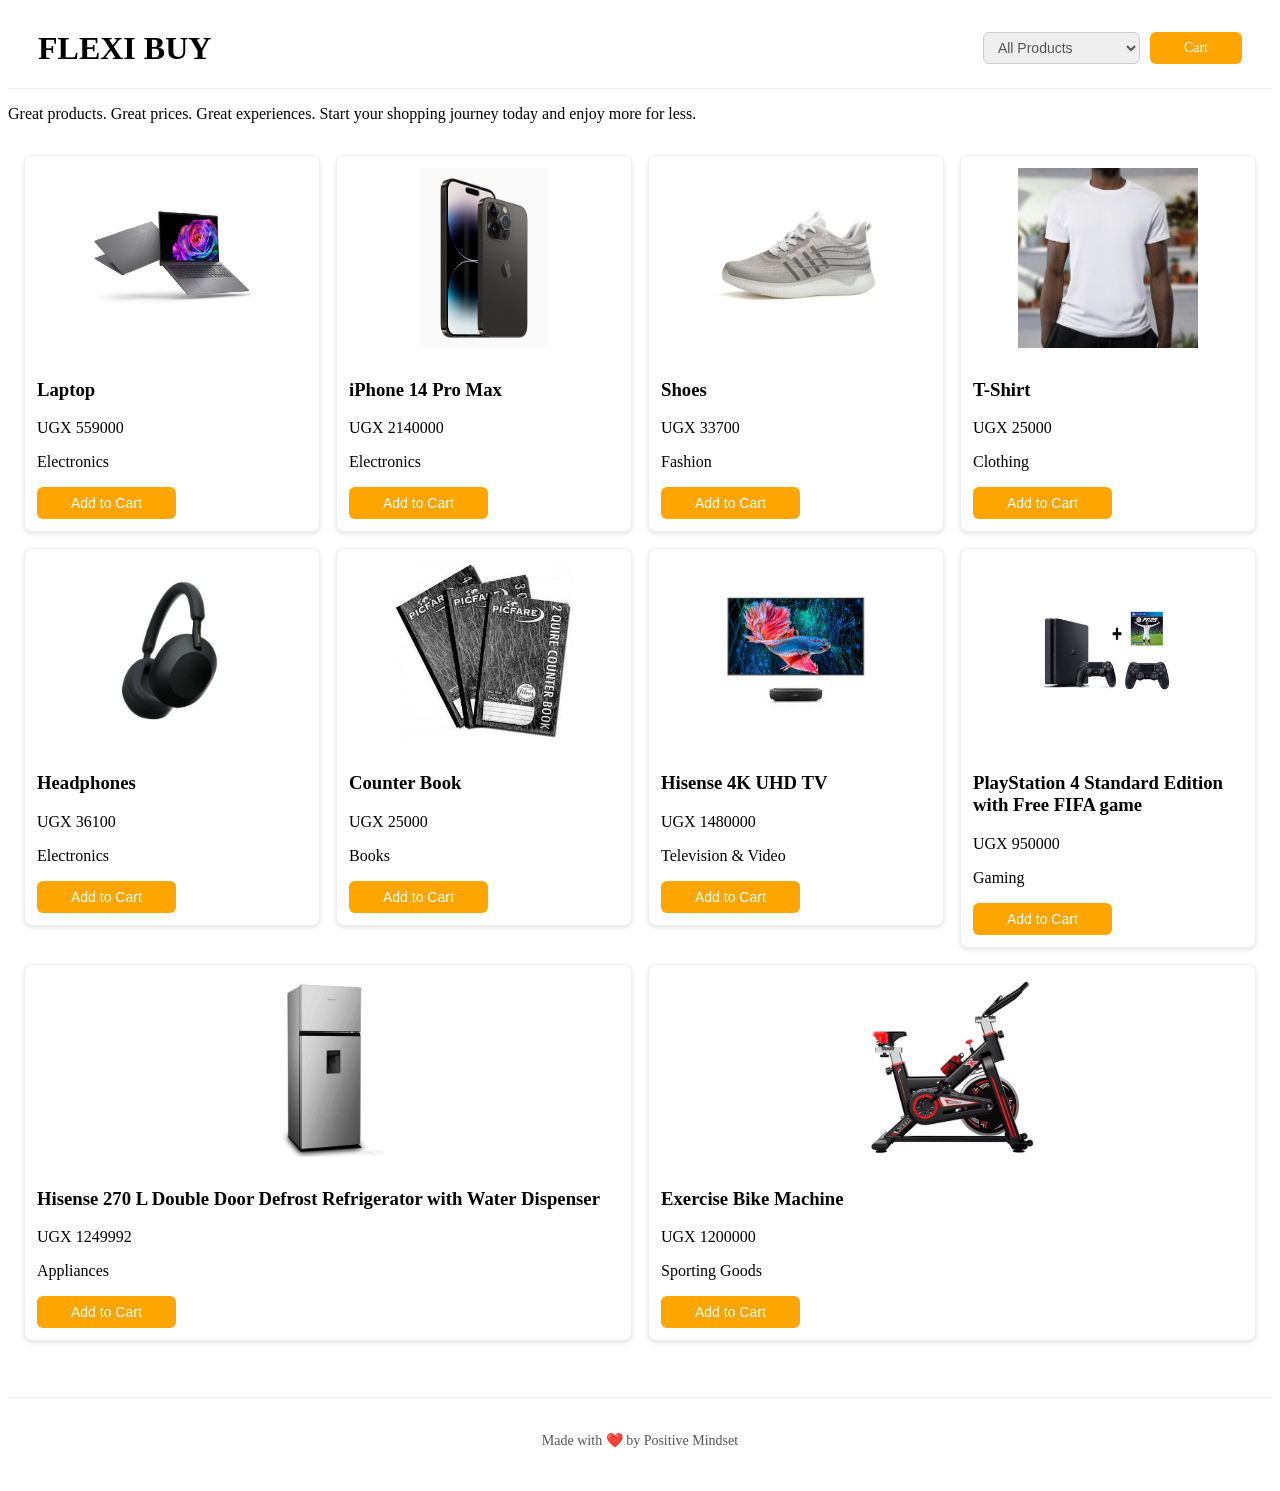
==== index.html @ 044374ae "FIRST UPLOAD BY JOSHUA JORAM KYEWALABYE" ====
<!doctype html>
<html lang="en">
  <head>
    <meta charset="UTF-8" />
    <meta name="viewport" content="width=device-width, initial-scale=1.0" />
    <title>PRODUCTS</title>
    <link rel="stylesheet" href="/css/style.css" />
  </head>
  <body>
    <header>
      <h1>FLEXI BUY</h1>
      <nav>
        <select id="optionsFiltered"></select>
        <a href="cart.html" class="cartBtn">Cart</a>
      </nav>
    </header>
    <!-- <select name="filteredProducts" id="optionsFiltered"></select> -->

    <p>
      Great products. Great prices. Great experiences. Start your shopping
      journey today and enjoy more for less.
    </p>
    <!-- div to hold products  -->
    <div id="product-container"></div>
    <script src="jsfiles/index.js"></script>
    <!-- <script src="jsfiles/cart.js"></script> -->
    <footer>
      <p>Made with ❤️ by Positive Mindset</p>
    </footer>
  </body>
</html>
---- css/style.css ----
header {
  display: flex;
  align-items: center;
  justify-content: space-between;
  padding: 10px 30px;
  border-bottom: 1px solid #eee;
  height: 60px;
  max-height: 90px;
}
body {
  font-family: "Trebuchet MS";
  box-sizing: border-box;
  line-height: normal;
}
nav {
  display: flex;
  gap: 10px;
  align-items: center;
}
#optionsFiltered {
  padding-right: 20px;
}
nav a {
  text-decoration: none;
  color: #555;
  font-size: 14px;
  padding: 6px 12px;
  border-radius: 6px;
}

nav a:hover {
  background: #f5f5f5;
  color: #000;
}

select#optionsFiltered {
  padding: 6px 10px;
  font-size: 14px;
  border: 1px solid #ccc;
  border-radius: 6px;
  color: #555;
  cursor: pointer;
}

/* products layout */

#product-container {
  display: flex;
  flex-wrap: wrap;
  gap: 16px;
  padding: 16px;
}

/* child combinator ">*" ensures only direct children targetted */
#product-container > * {
  flex-basis: 240px; /*sets a minimum size*/
  flex-grow: 1; /*lets items expand to fill space evenly*/
}

/* product card */
.product-card {
  border: 1px solid #eee;
  border-radius: 8px;
  padding: 12px;
  background: #fff;
  box-shadow: 0 2px 4px rgba(0, 0, 0, 0.1); /* softer shadow for subtle depth */
  transition:
    transform 0.3s ease,
    box-shadow 0.3s ease; /* smooth animation */
}

.product-card:hover {
  transform: translateY(-5px); /* lifts the card */
  box-shadow: 0 8px 16px rgba(0, 0, 0, 0.15); /* deeper shadow on hover */
}

/* product image on products page */
.product-img {
  width: 100%;
  height: 180px;
  object-fit: cover;
  border-radius: 6px;
  margin-bottom: 8px;
  object-fit: contain;
}

/* cart item image */
.cart-img {
  width: 80px;
  height: 80px;
  object-fit: cover;
  border-radius: 6px;
  margin-bottom: 8px;
}

/* quantity controls */
.qty-controls {
  display: flex;
  align-items: center;
  gap: 8px;
  margin: 8px 0;
}

.qty-btn {
  width: 28px;
  height: 28px;
  border: 1px solid #ccc;
  border-radius: 4px;
  background: #fff;
  cursor: pointer;
  font-size: 16px;
}

.qty-btn:hover {
  background: #f5f5f5;
}

.qty-display {
  font-size: 14px;
  min-width: 20px;
  text-align: center;
}

/* cart and checkout form layout */
.cart-item-div,
.checkOut-div {
  padding: 16px;
  max-width: 800px;
  margin: 0 auto;
}

/* form styling */
#checkout-form {
  display: flex;
  flex-direction: column;
  gap: 10px;
  max-width: 500px;
  padding: 16px;
  margin: 0 auto;
}

#checkout-form input {
  padding: 8px 10px;
  border: 1px solid #ccc;
  border-radius: 6px;
  font-size: 14px;
}
.add-to-cart,
#remove-item,
.cartBtn {
  padding: 8px 34px;
  background: orange;
  color: #fff;
  border: none;
  border-radius: 6px;
  cursor: pointer;
  font-size: 14px;
}

.add-to-cart:hover {
  background-color: #2c5420; /* darker blue on hover */
  transform: translateY(-2px); /* subtle lift effect */
}

#remove-item:hover {
  background-color: #ea0101; /* darker blue on hover */
  transform: translateY(-2px); /* subtle lift effect */
}

#checkout-form button {
  padding: 10px;
  background: orange;
  color: #fff;
  border: none;
  border-radius: 6px;
  cursor: pointer;
  font-size: 14px;
}

#checkout-form button:hover {
  background: #374151;
}

/* FOOTER STYLING  */
footer {
  text-align: center;
  padding: 20px;
  border-top: 1px solid #eee;
  font-size: 14px;
  color: #555;
  margin-top: 40px;
}
@media (max-width: 480px) {
  header {
    flex-direction: column;
    height: auto;
    gap: 10px;
    padding: 10px;
  }

  #product-container {
    grid-template-columns: repeat(auto-fill, minmax(150px, 1fr));
    gap: 10px;
    padding: 10px;
  }
}
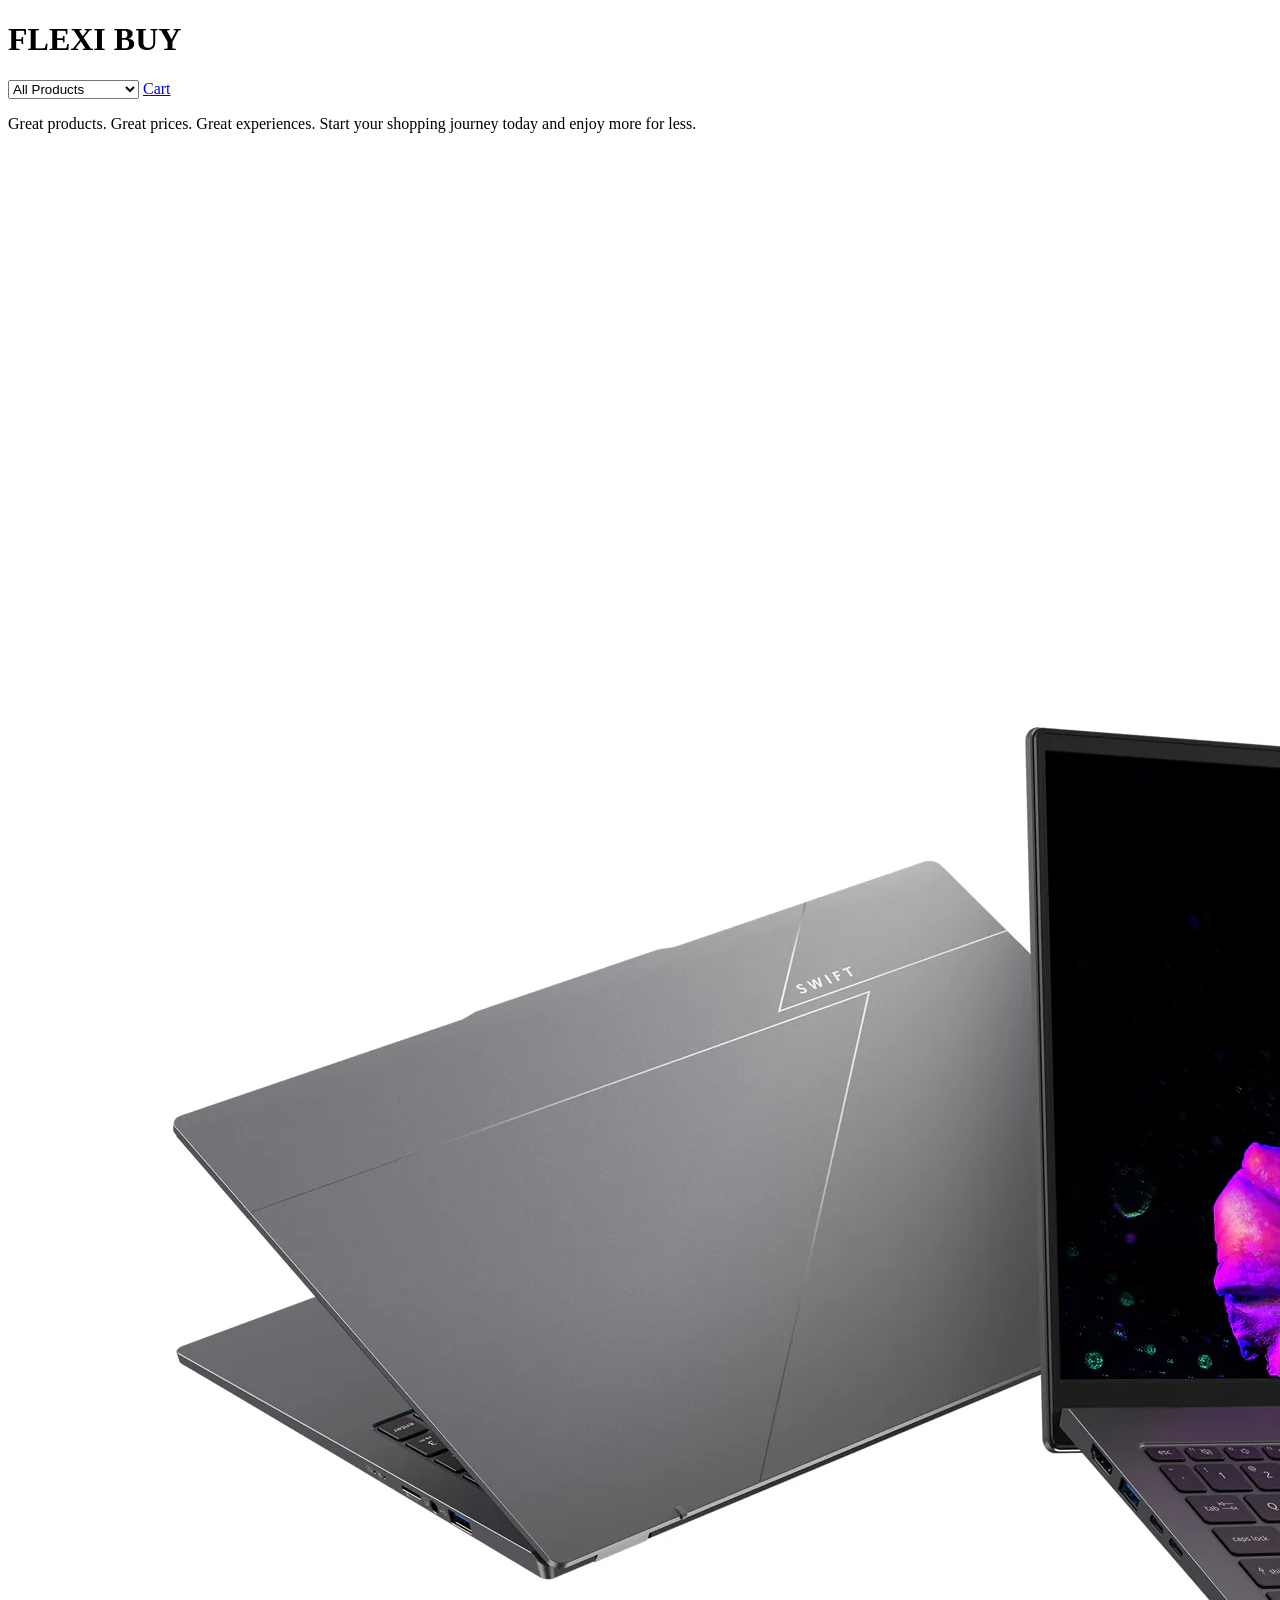
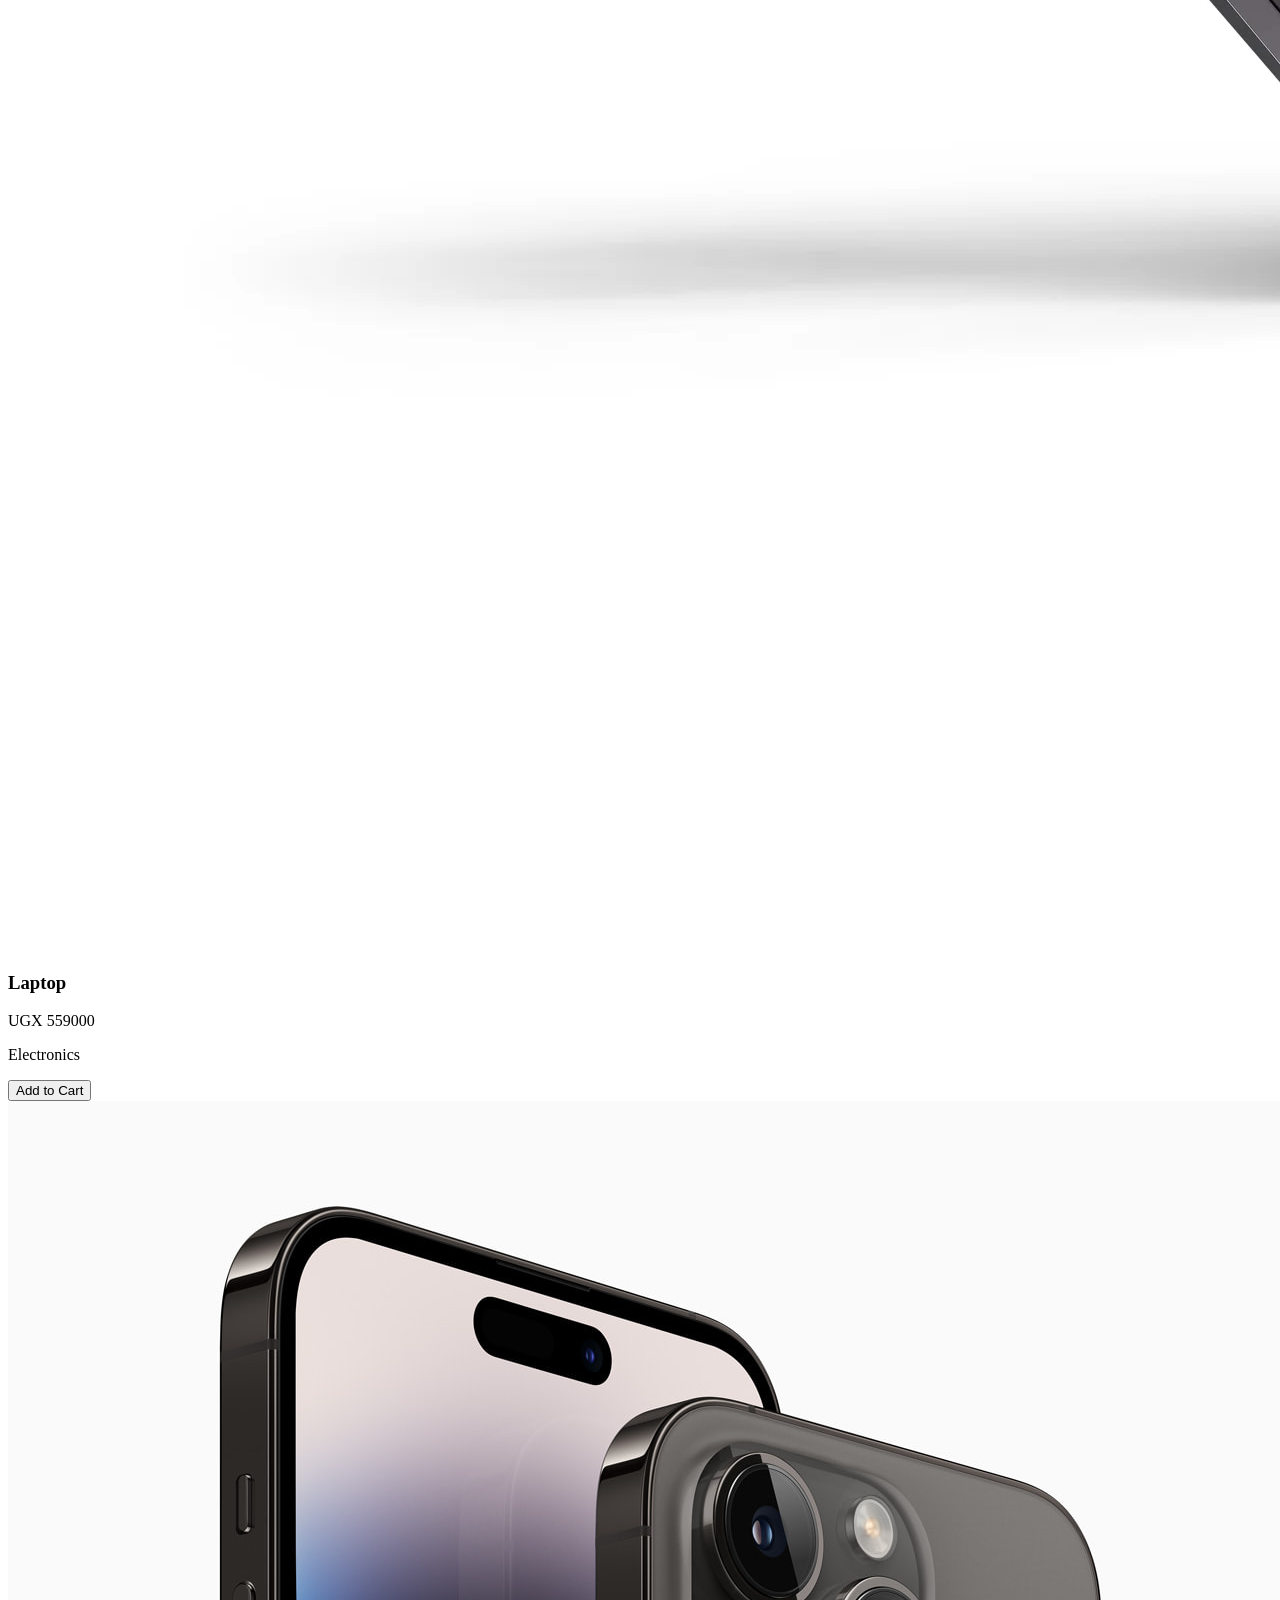
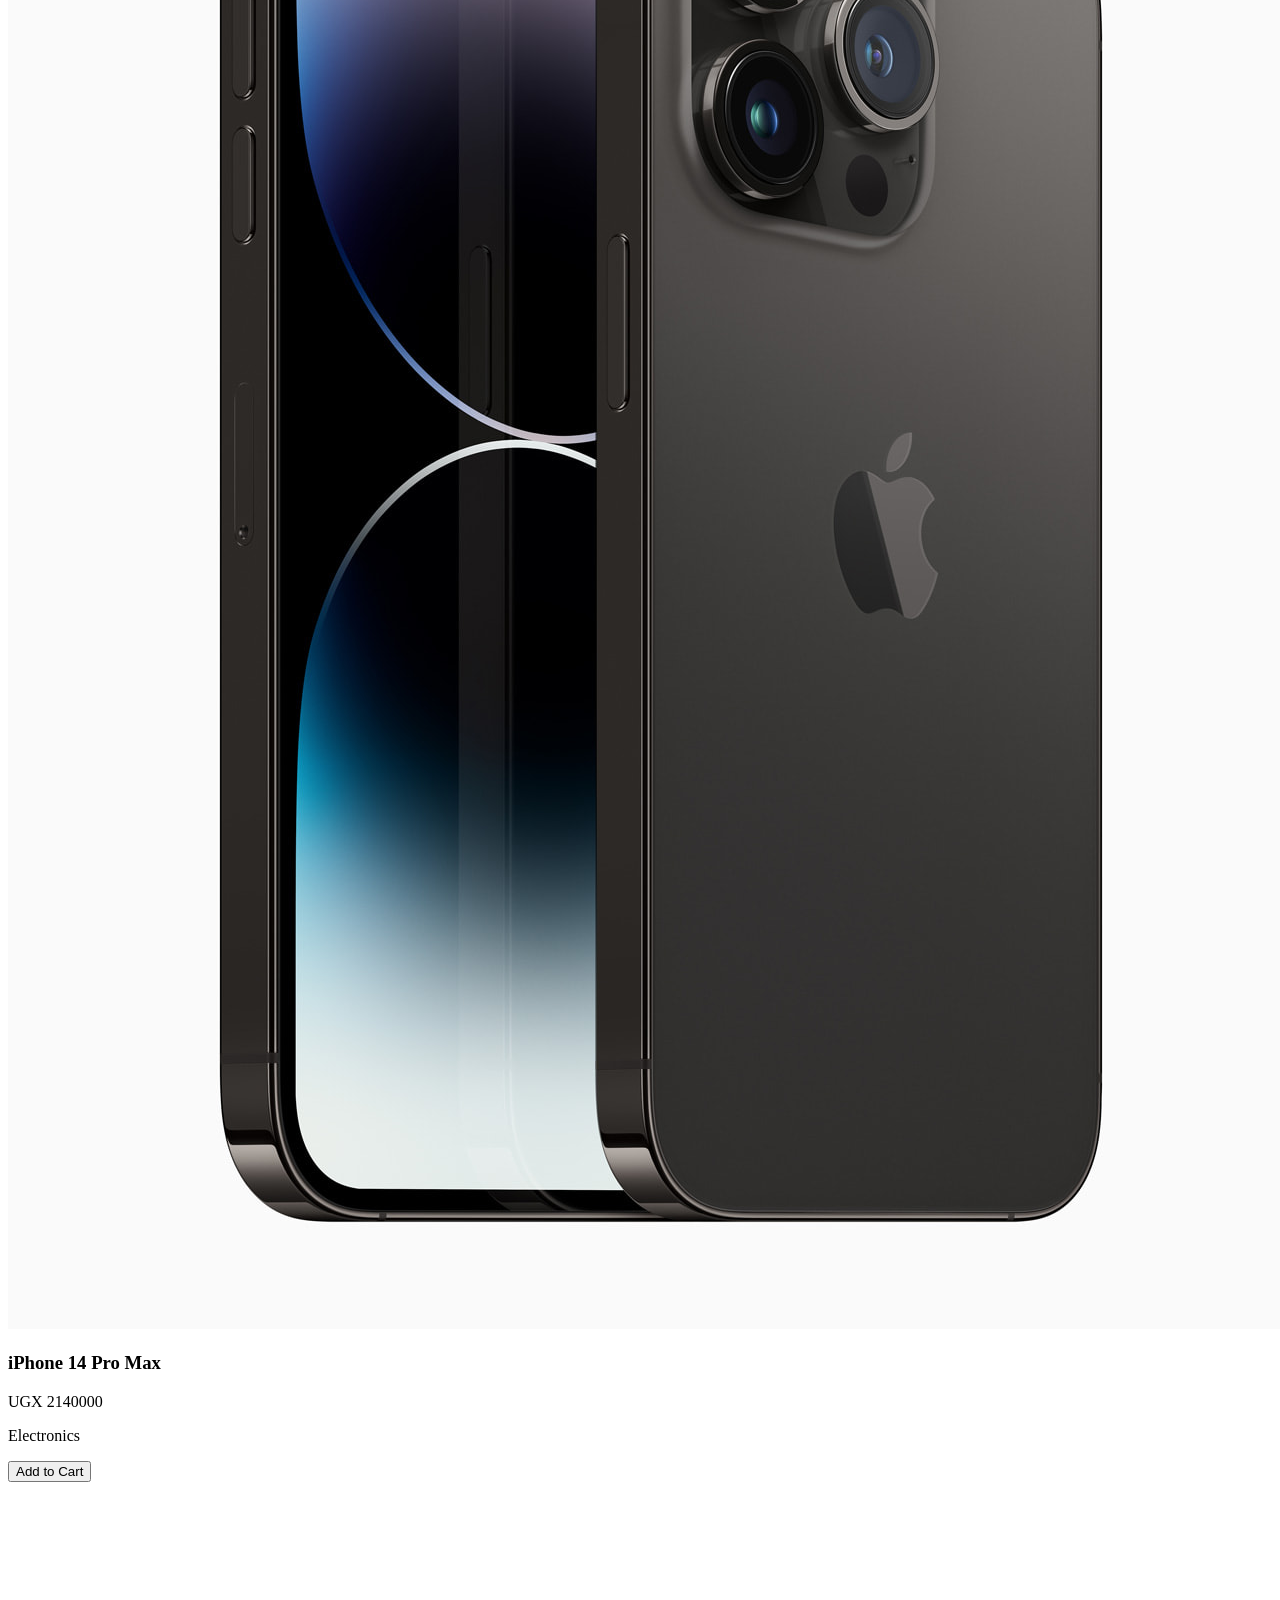
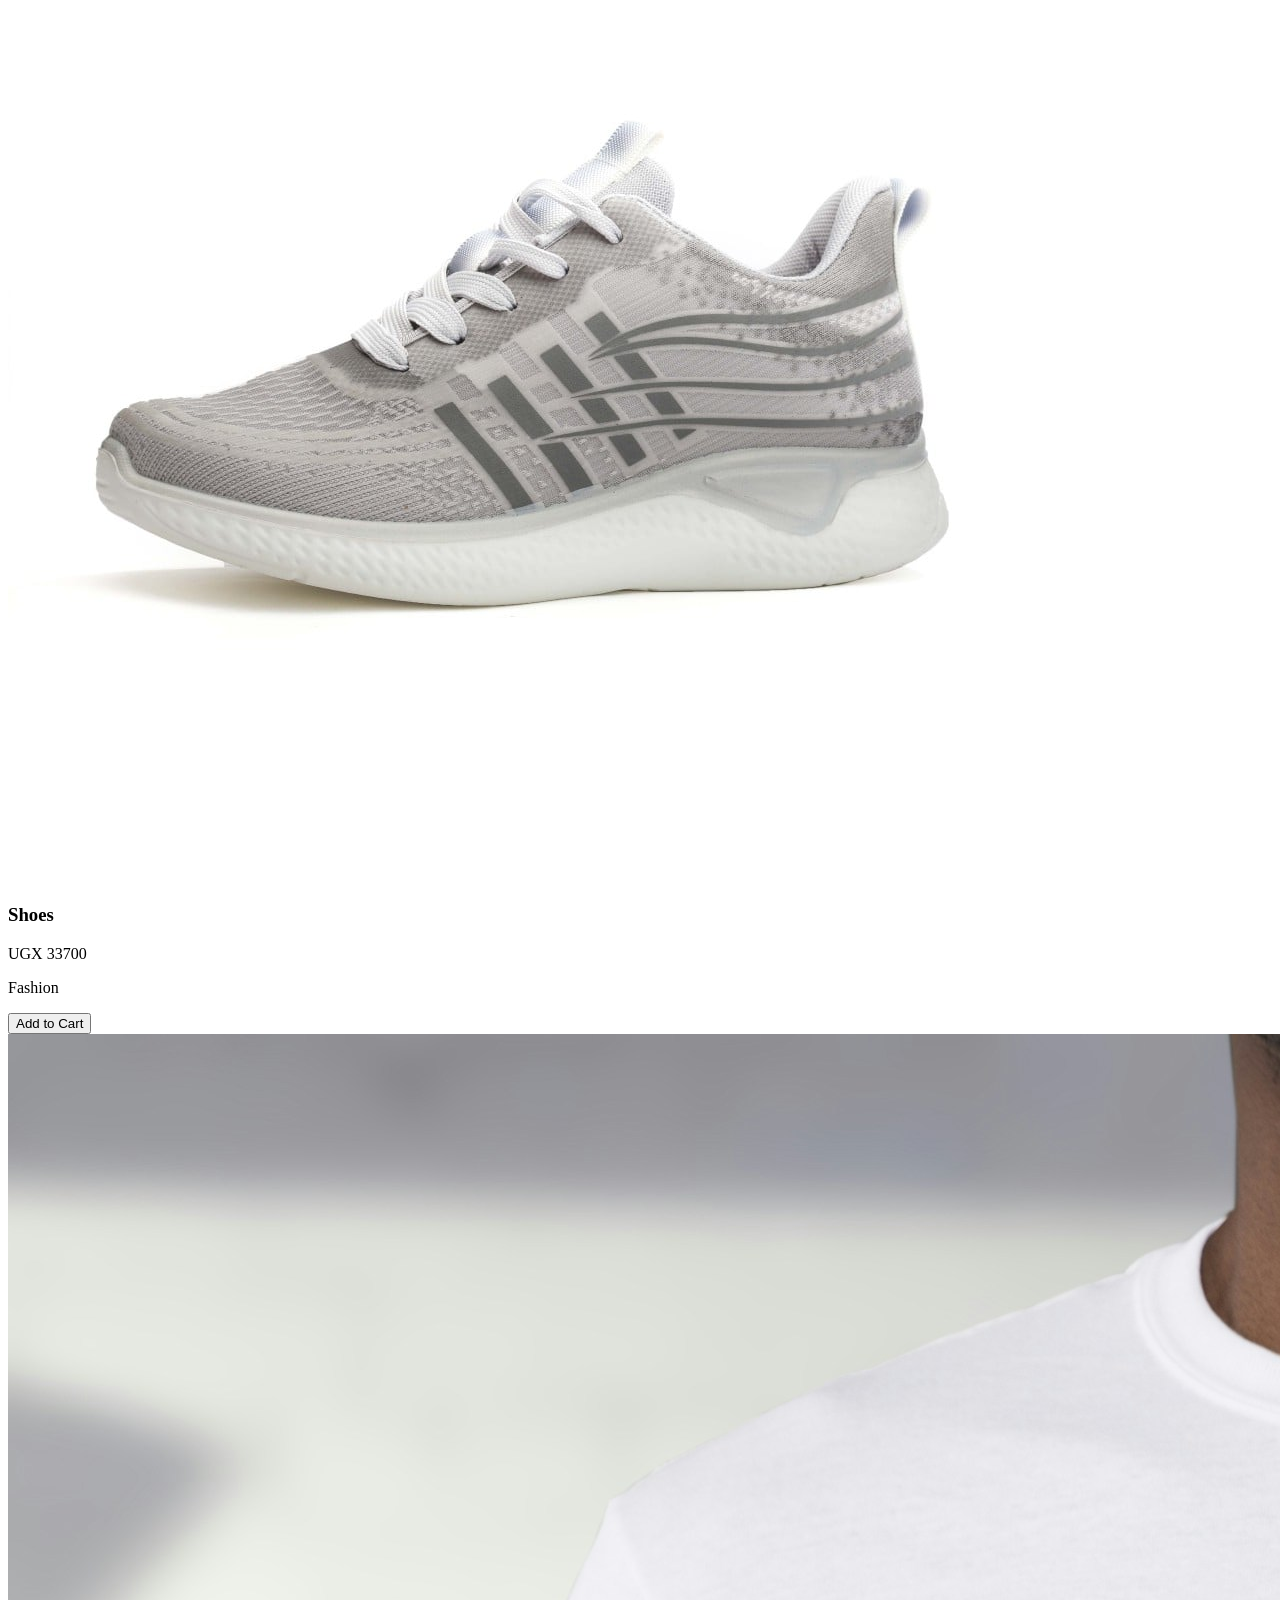
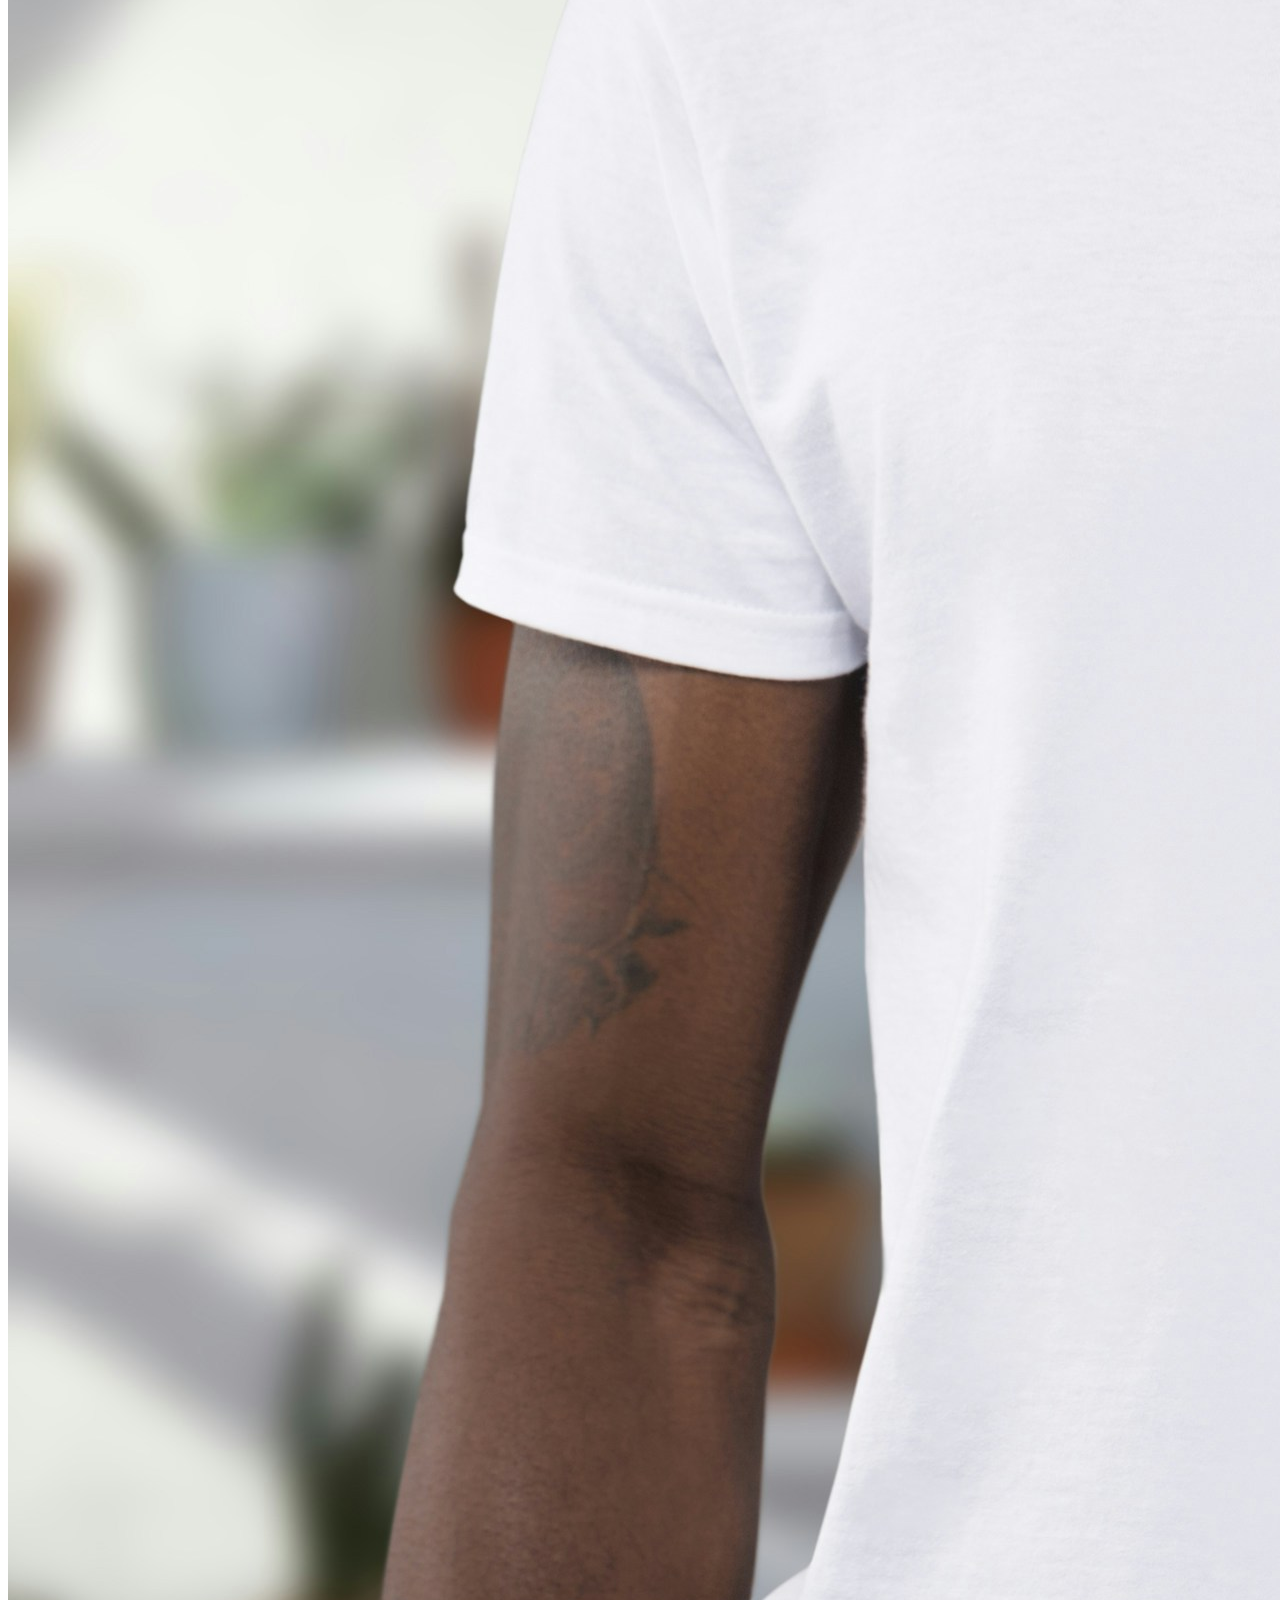
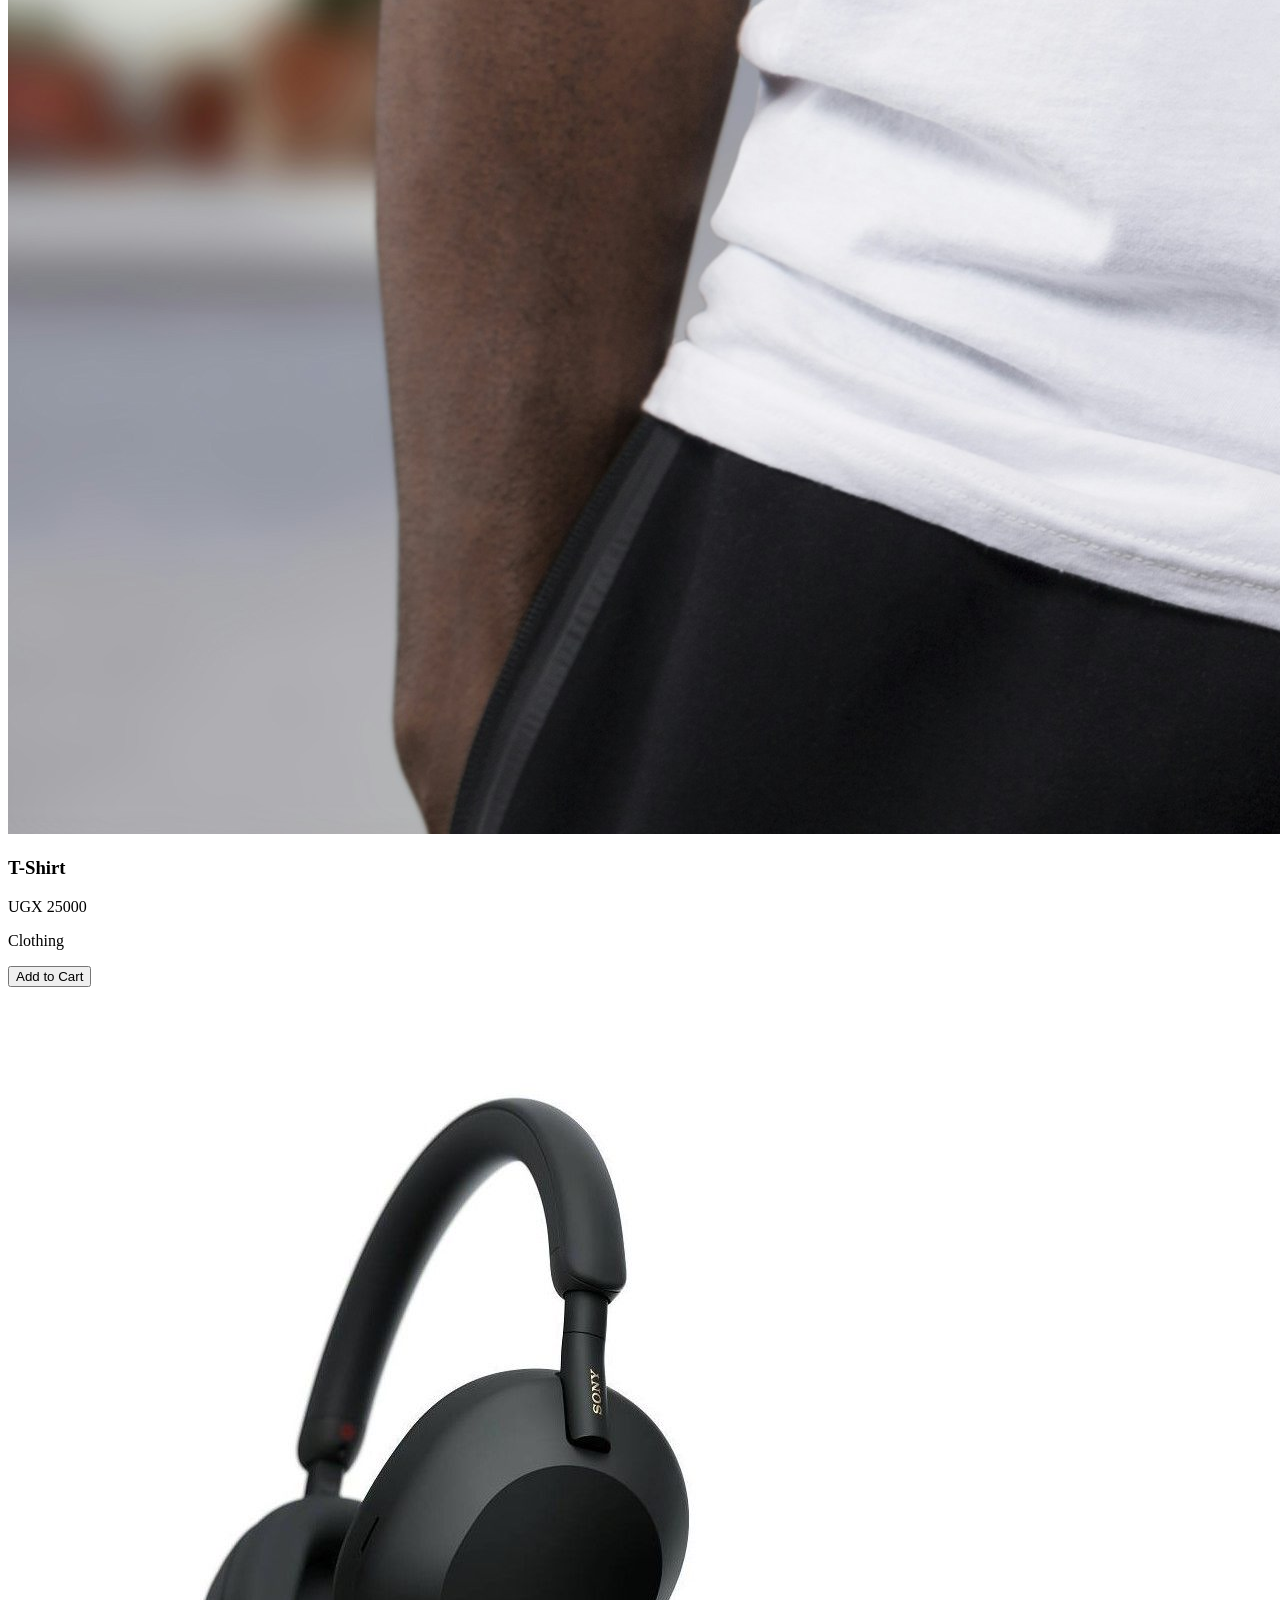
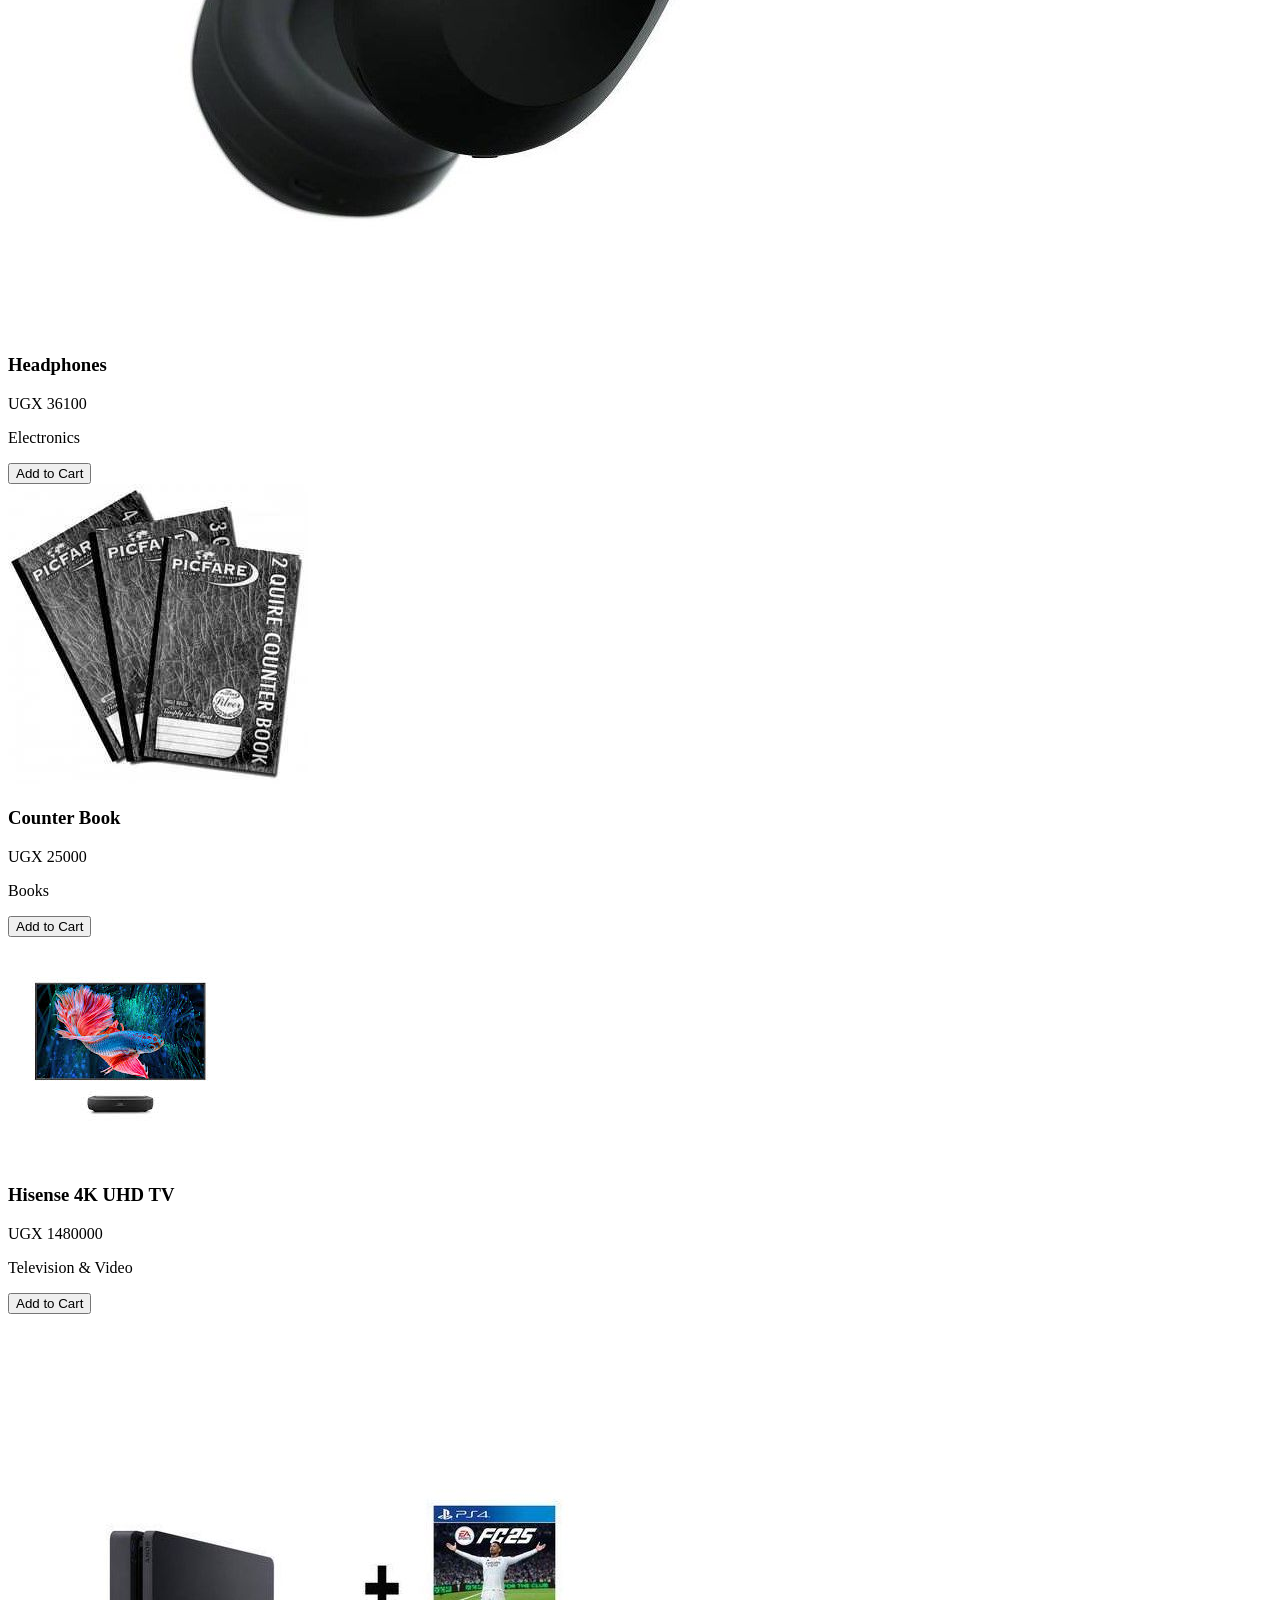
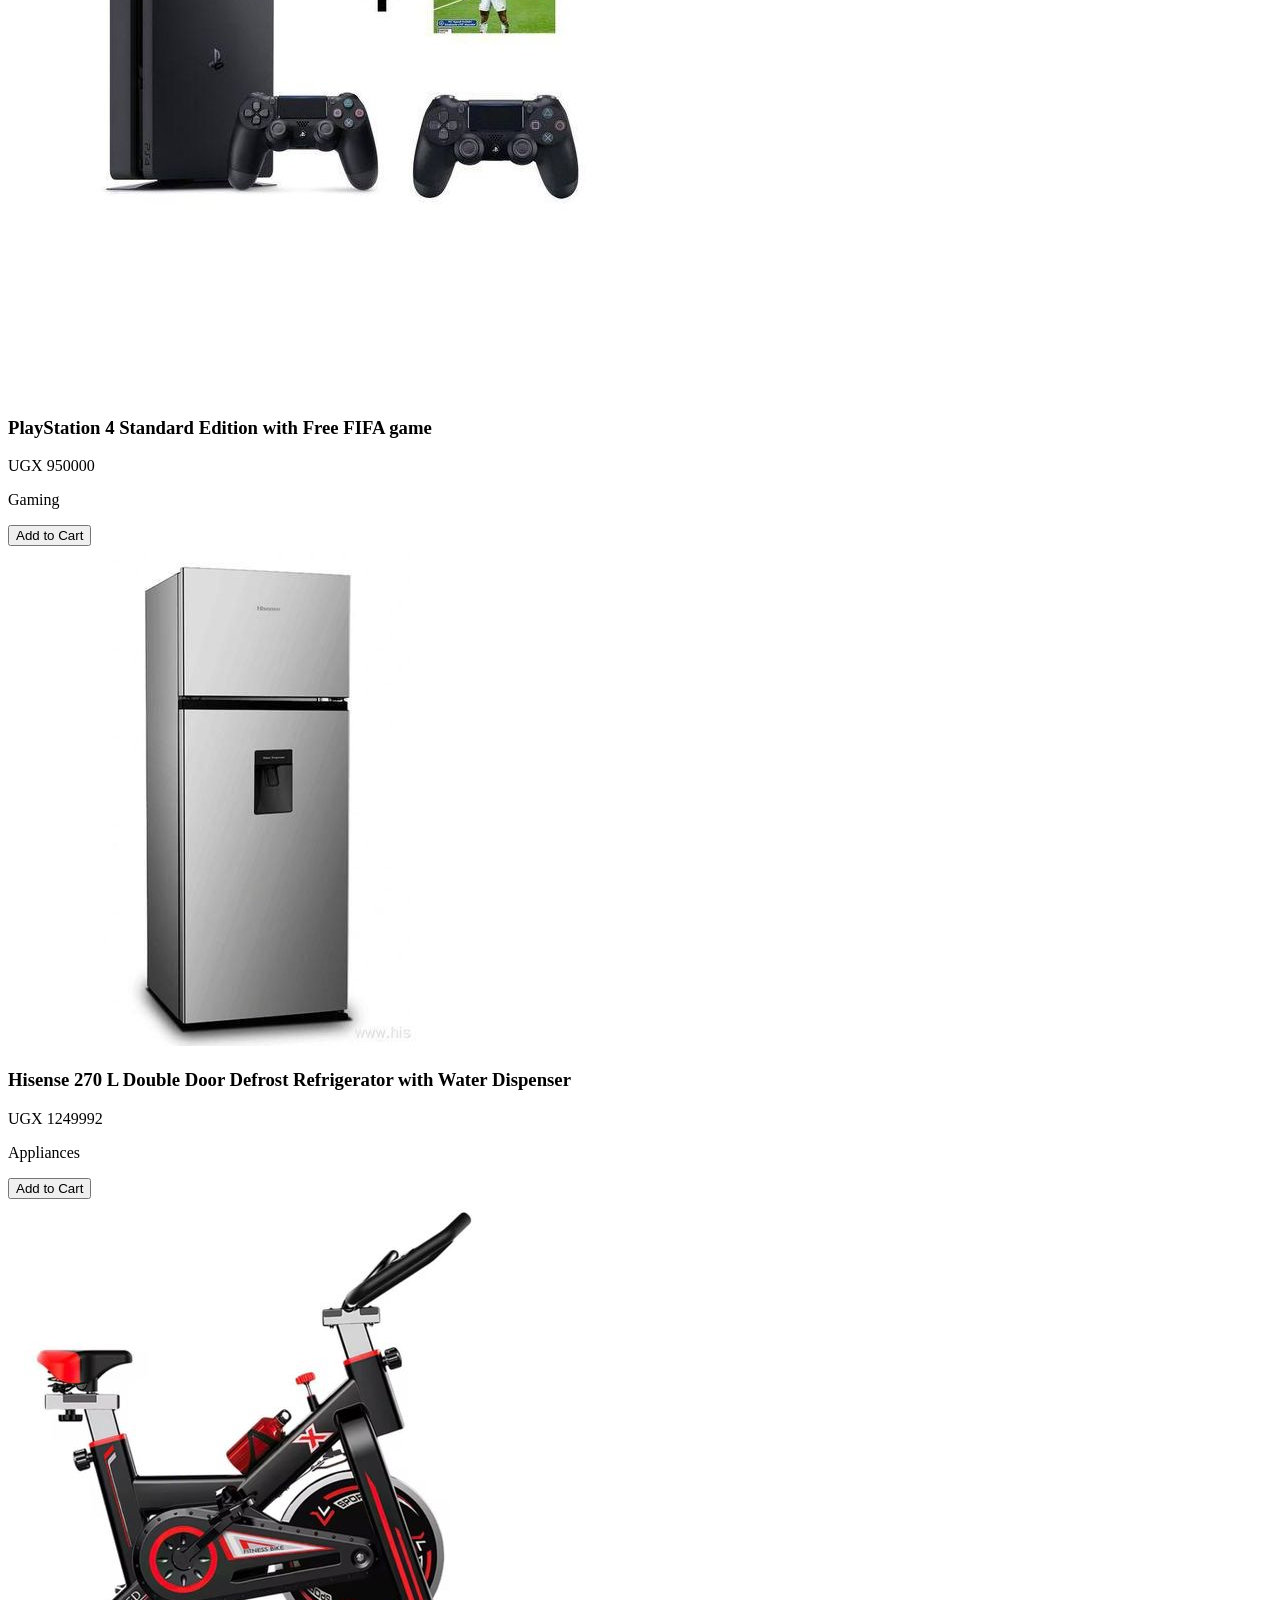
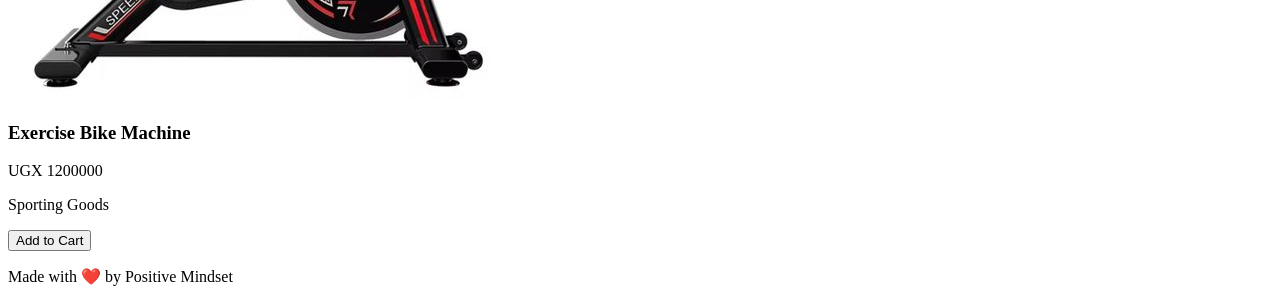
==== commit a654f8f1: "Update stylesheet link in index.html Fixed CSS not applying to HTML" ====
--- a/index.html
+++ b/index.html
@@ -4,7 +4,7 @@
     <meta charset="UTF-8" />
     <meta name="viewport" content="width=device-width, initial-scale=1.0" />
     <title>PRODUCTS</title>
-    <link rel="stylesheet" href="/css/style.css" />
+    <link rel="stylesheet" href="style.css" >
   </head>
   <body>
     <header>
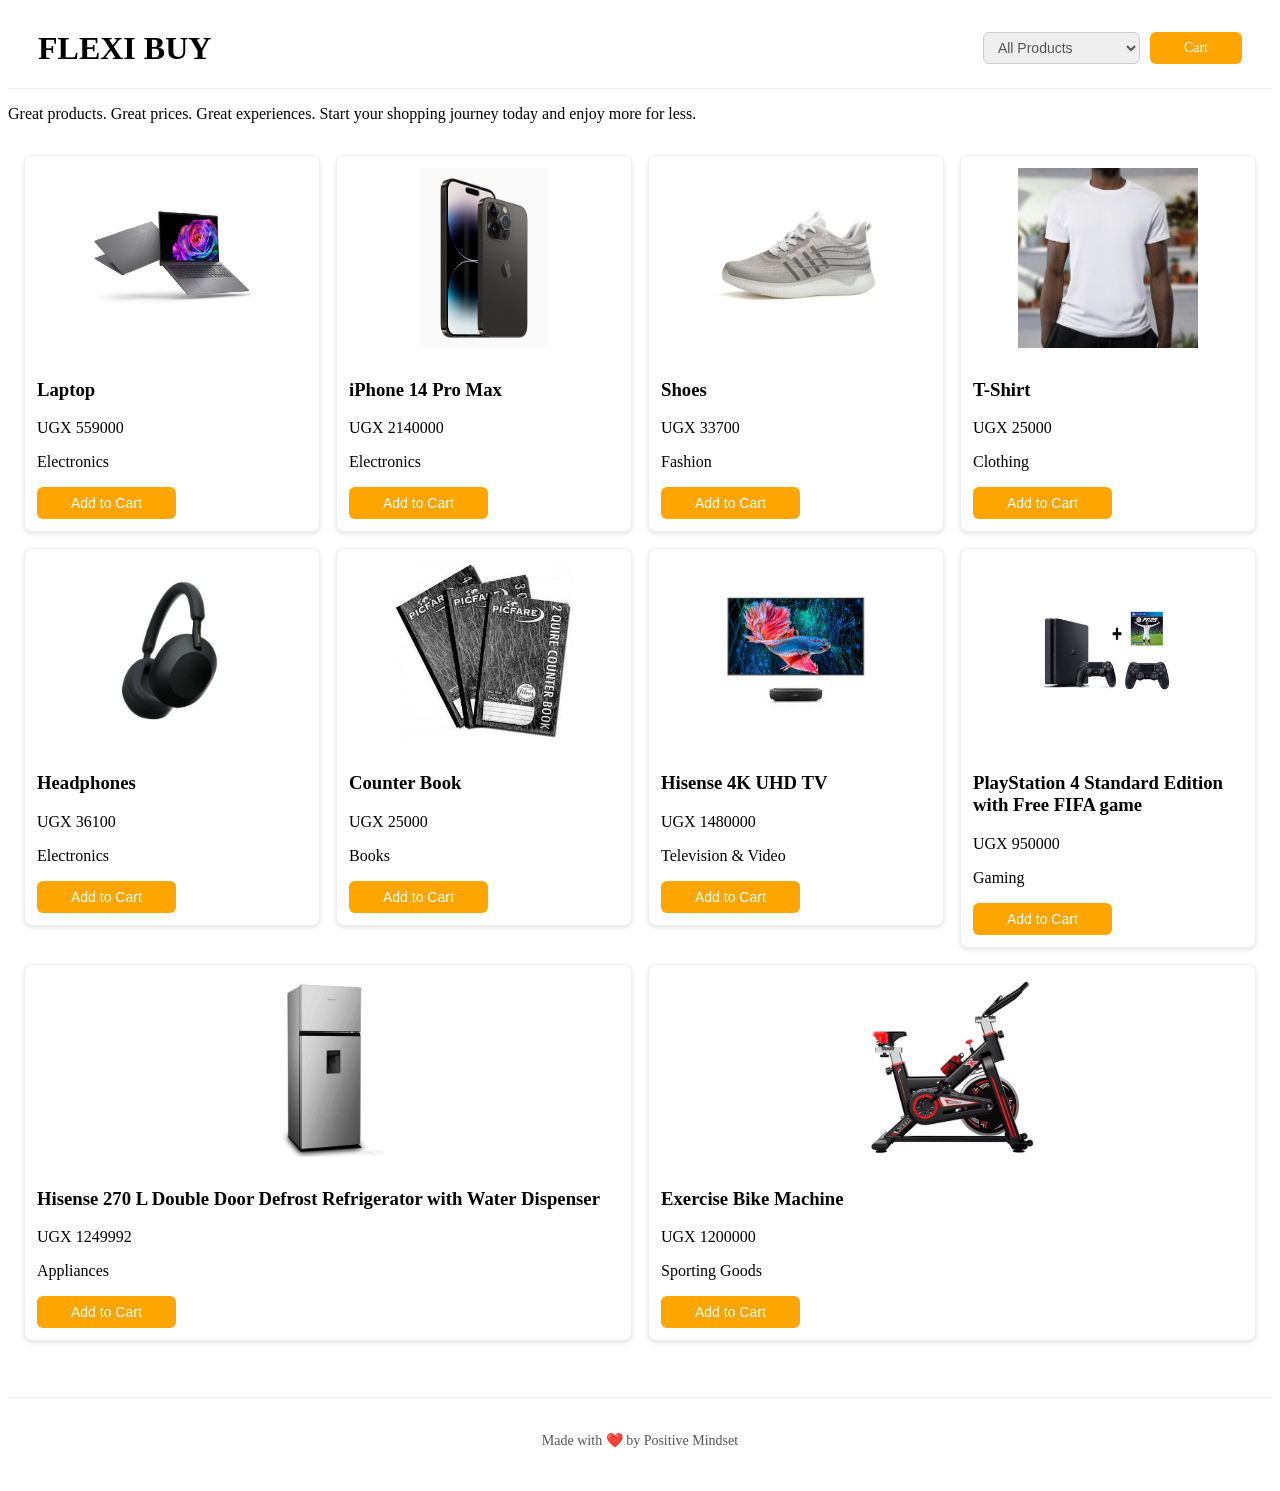
==== commit e49f0c97: "Fix stylesheet link in index.html Readjusted the CSS commit" ====
--- a/index.html
+++ b/index.html
@@ -4,7 +4,7 @@
     <meta charset="UTF-8" />
     <meta name="viewport" content="width=device-width, initial-scale=1.0" />
     <title>PRODUCTS</title>
-    <link rel="stylesheet" href="style.css" >
+    <link rel="stylesheet" href="css/style.css" >
   </head>
   <body>
     <header>
--- a/css/style.css
+++ b/css/style.css
@@ -0,0 +1,206 @@
+header {
+  display: flex;
+  align-items: center;
+  justify-content: space-between;
+  padding: 10px 30px;
+  border-bottom: 1px solid #eee;
+  height: 60px;
+  max-height: 90px;
+}
+body {
+  font-family: "Trebuchet MS";
+  box-sizing: border-box;
+  line-height: normal;
+}
+nav {
+  display: flex;
+  gap: 10px;
+  align-items: center;
+}
+#optionsFiltered {
+  padding-right: 20px;
+}
+nav a {
+  text-decoration: none;
+  color: #555;
+  font-size: 14px;
+  padding: 6px 12px;
+  border-radius: 6px;
+}
+
+nav a:hover {
+  background: #f5f5f5;
+  color: #000;
+}
+
+select#optionsFiltered {
+  padding: 6px 10px;
+  font-size: 14px;
+  border: 1px solid #ccc;
+  border-radius: 6px;
+  color: #555;
+  cursor: pointer;
+}
+
+/* products layout */
+
+#product-container {
+  display: flex;
+  flex-wrap: wrap;
+  gap: 16px;
+  padding: 16px;
+}
+
+/* child combinator ">*" ensures only direct children targetted */
+#product-container > * {
+  flex-basis: 240px; /*sets a minimum size*/
+  flex-grow: 1; /*lets items expand to fill space evenly*/
+}
+
+/* product card */
+.product-card {
+  border: 1px solid #eee;
+  border-radius: 8px;
+  padding: 12px;
+  background: #fff;
+  box-shadow: 0 2px 4px rgba(0, 0, 0, 0.1); /* softer shadow for subtle depth */
+  transition:
+    transform 0.3s ease,
+    box-shadow 0.3s ease; /* smooth animation */
+}
+
+.product-card:hover {
+  transform: translateY(-5px); /* lifts the card */
+  box-shadow: 0 8px 16px rgba(0, 0, 0, 0.15); /* deeper shadow on hover */
+}
+
+/* product image on products page */
+.product-img {
+  width: 100%;
+  height: 180px;
+  object-fit: cover;
+  border-radius: 6px;
+  margin-bottom: 8px;
+  object-fit: contain;
+}
+
+/* cart item image */
+.cart-img {
+  width: 80px;
+  height: 80px;
+  object-fit: cover;
+  border-radius: 6px;
+  margin-bottom: 8px;
+}
+
+/* quantity controls */
+.qty-controls {
+  display: flex;
+  align-items: center;
+  gap: 8px;
+  margin: 8px 0;
+}
+
+.qty-btn {
+  width: 28px;
+  height: 28px;
+  border: 1px solid #ccc;
+  border-radius: 4px;
+  background: #fff;
+  cursor: pointer;
+  font-size: 16px;
+}
+
+.qty-btn:hover {
+  background: #f5f5f5;
+}
+
+.qty-display {
+  font-size: 14px;
+  min-width: 20px;
+  text-align: center;
+}
+
+/* cart and checkout form layout */
+.cart-item-div,
+.checkOut-div {
+  padding: 16px;
+  max-width: 800px;
+  margin: 0 auto;
+}
+
+/* form styling */
+#checkout-form {
+  display: flex;
+  flex-direction: column;
+  gap: 10px;
+  max-width: 500px;
+  padding: 16px;
+  margin: 0 auto;
+}
+
+#checkout-form input {
+  padding: 8px 10px;
+  border: 1px solid #ccc;
+  border-radius: 6px;
+  font-size: 14px;
+}
+.add-to-cart,
+#remove-item,
+.cartBtn {
+  padding: 8px 34px;
+  background: orange;
+  color: #fff;
+  border: none;
+  border-radius: 6px;
+  cursor: pointer;
+  font-size: 14px;
+}
+
+.add-to-cart:hover {
+  background-color: #2c5420; /* darker blue on hover */
+  transform: translateY(-2px); /* subtle lift effect */
+}
+
+#remove-item:hover {
+  background-color: #ea0101; /* darker blue on hover */
+  transform: translateY(-2px); /* subtle lift effect */
+}
+
+#checkout-form button {
+  padding: 10px;
+  background: orange;
+  color: #fff;
+  border: none;
+  border-radius: 6px;
+  cursor: pointer;
+  font-size: 14px;
+}
+
+#checkout-form button:hover {
+  background: #374151;
+}
+
+/* FOOTER STYLING  */
+footer {
+  text-align: center;
+  padding: 20px;
+  border-top: 1px solid #eee;
+  font-size: 14px;
+  color: #555;
+  margin-top: 40px;
+}
+@media (max-width: 480px) {
+  header {
+    flex-direction: column;
+    height: auto;
+    gap: 10px;
+    padding: 10px;
+  }
+
+  #product-container {
+    grid-template-columns: repeat(auto-fill, minmax(150px, 1fr));
+    gap: 10px;
+    padding: 10px;
+  }
+}
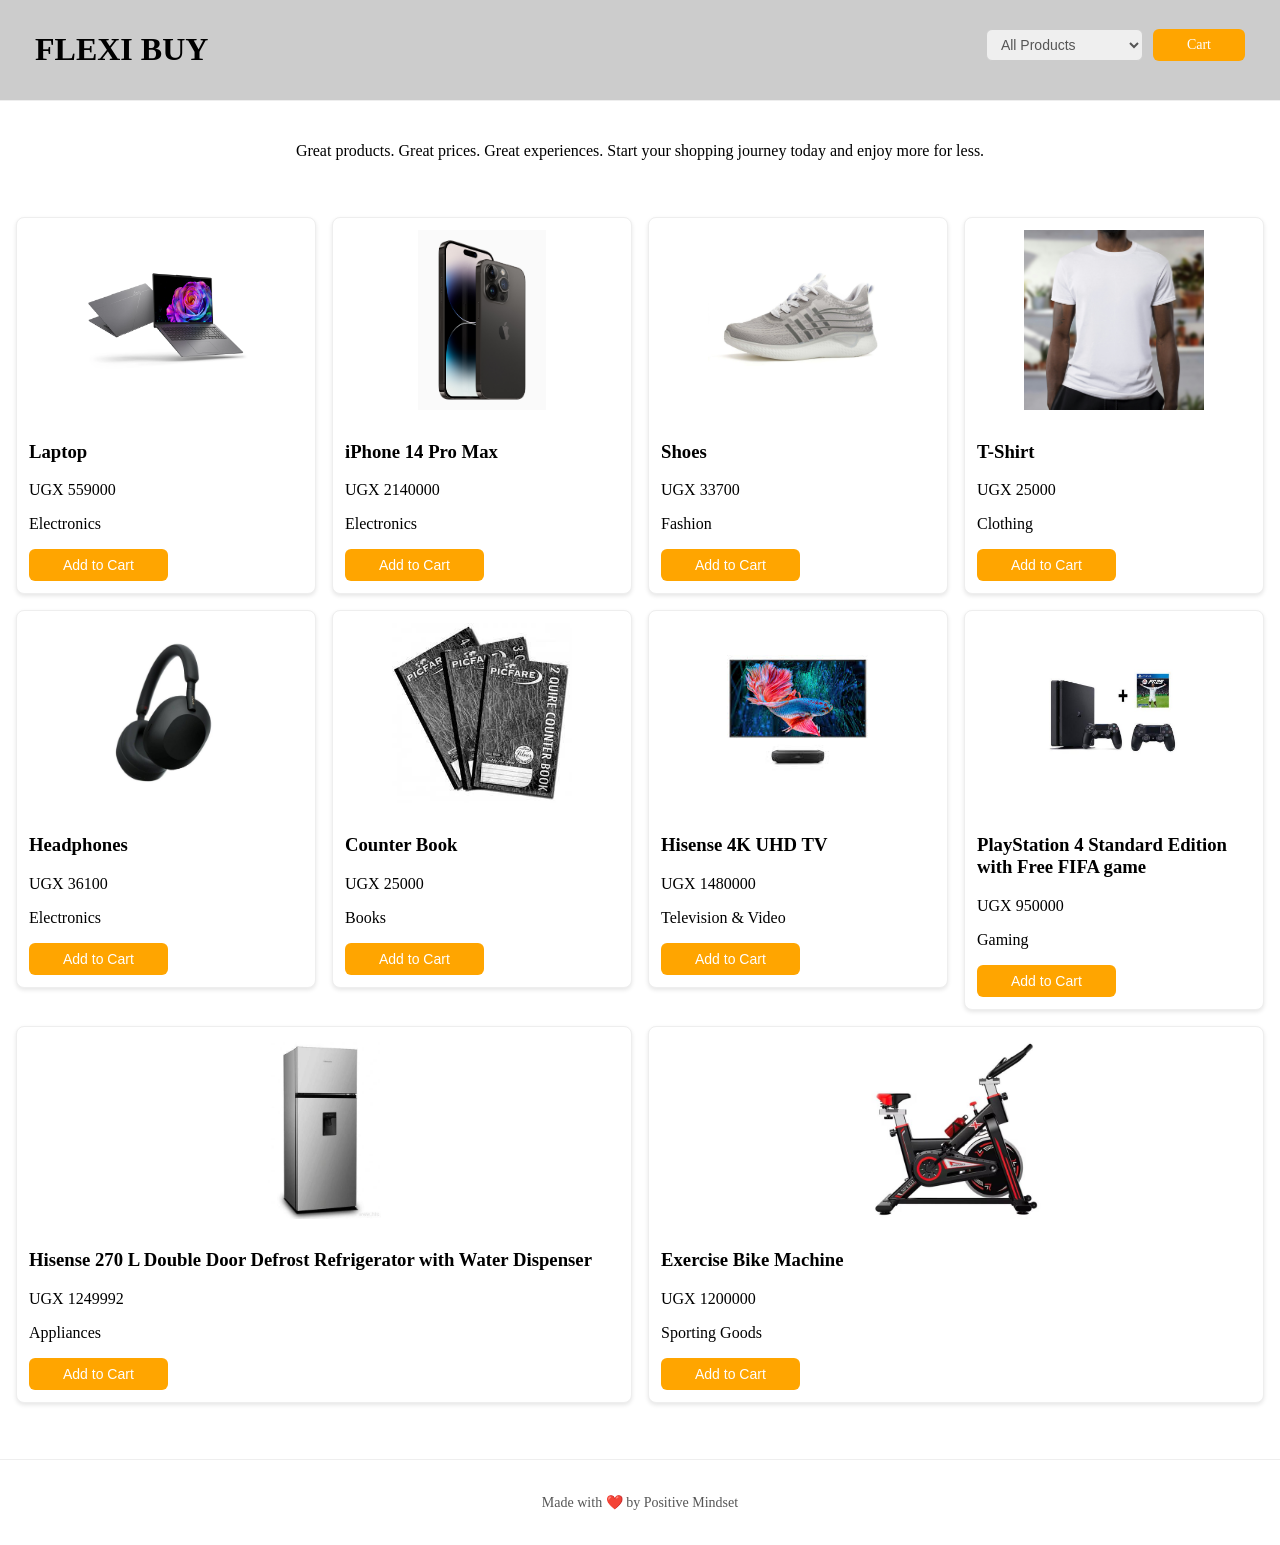
==== commit d679e73f: "header fixes" ====
--- a/index.html
+++ b/index.html
@@ -4,7 +4,7 @@
     <meta charset="UTF-8" />
     <meta name="viewport" content="width=device-width, initial-scale=1.0" />
     <title>PRODUCTS</title>
-    <link rel="stylesheet" href="css/style.css" >
+    <link rel="stylesheet" href="/css/style.css" />
   </head>
   <body>
     <header>
@@ -16,7 +16,7 @@
     </header>
     <!-- <select name="filteredProducts" id="optionsFiltered"></select> -->
 
-    <p>
+    <p class="intro-text">
       Great products. Great prices. Great experiences. Start your shopping
       journey today and enjoy more for less.
     </p>
--- a/css/style.css
+++ b/css/style.css
@@ -2,20 +2,22 @@
   display: flex;
   align-items: center;
   justify-content: space-between;
-  padding: 10px 30px;
+  padding: 10px 35px;
   border-bottom: 1px solid #eee;
-  height: 60px;
-  max-height: 90px;
+  background-color: #ccc;
 }
 body {
   font-family: "Trebuchet MS";
   box-sizing: border-box;
   line-height: normal;
+  padding: 0;
+  margin: 0;
 }
 nav {
   display: flex;
   gap: 10px;
   align-items: center;
+  padding-bottom: 10px;
 }
 #optionsFiltered {
   padding-right: 20px;
@@ -124,7 +126,7 @@
 /* cart and checkout form layout */
 .cart-item-div,
 .checkOut-div {
-  padding: 16px;
+  padding: 36px;
   max-width: 800px;
   margin: 0 auto;
 }
@@ -180,7 +182,10 @@
 #checkout-form button:hover {
   background: #374151;
 }
-
+p.intro-text {
+  text-align: center;
+  padding: 25px 15px 25px 15px;
+}
 /* FOOTER STYLING  */
 footer {
   text-align: center;
